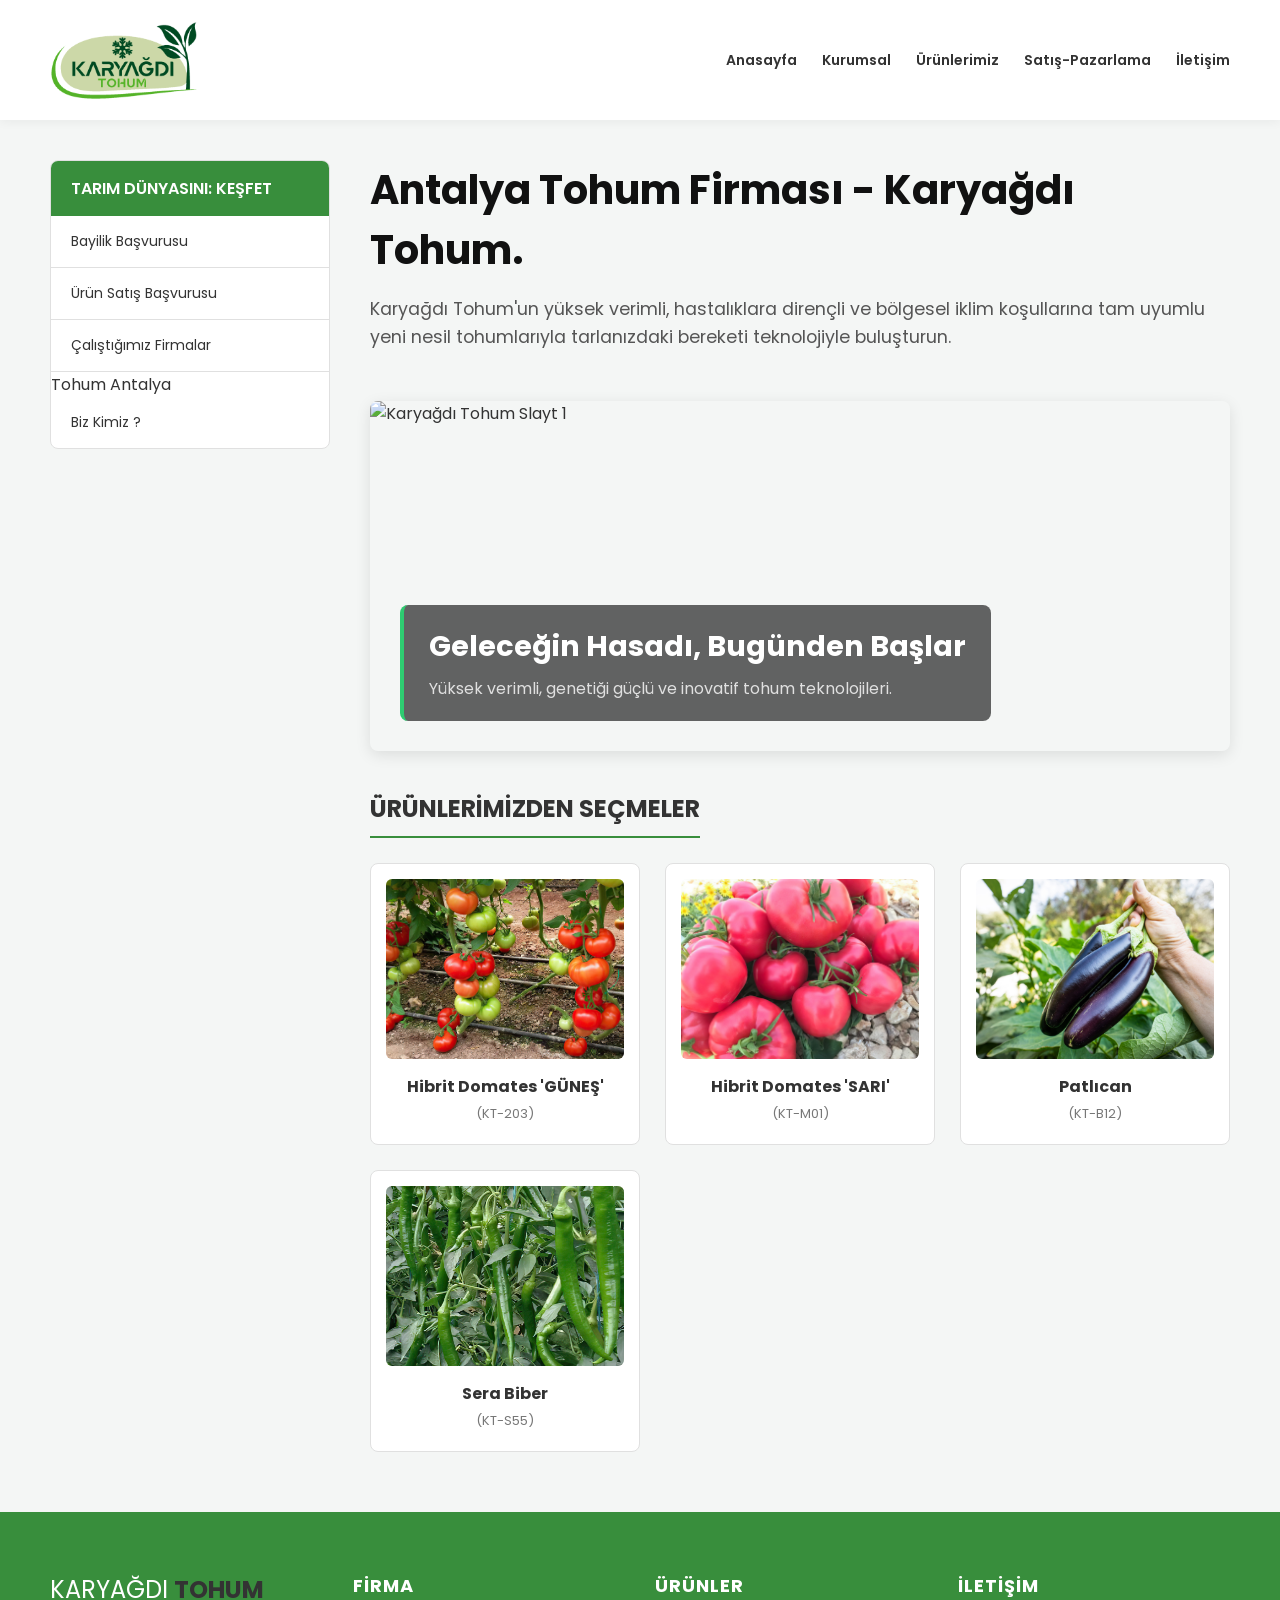
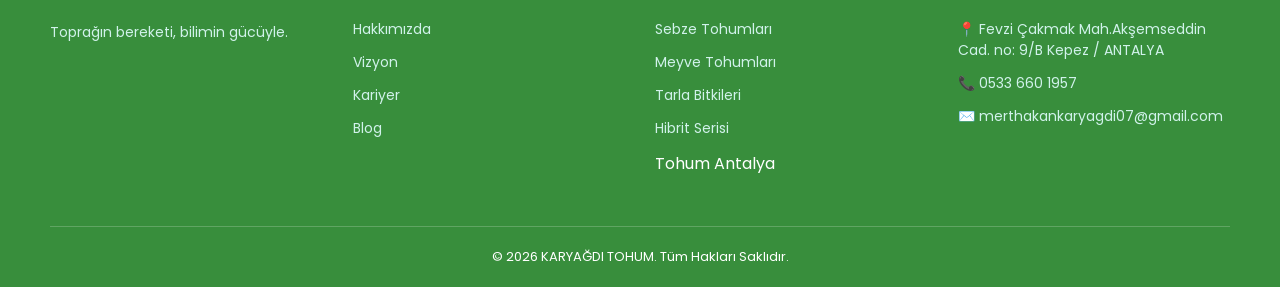
==== index.html @ 249918f2 "Update index.html" ====
<!DOCTYPE html>
<html lang="tr">
<head>
    <meta charset="UTF-8">
    <meta name="viewport" content="width=device-width, initial-scale=1.0">
	<title>Tohum Antalya | Sebze, Meyve ve Hibrit Tohum Çeşitleri | Karyağdı Tohum</title>
	<meta name="description" content="Antalya'da sebze, meyve ve hibrit tohum çözümleri. Domates, biber, salatalık ve tarla bitkileri tohumlarında Karyağdı Tohum güvencesi.">
    <meta property="og:image" content="https://karyagditohum.com/logo.png">
    <link rel="stylesheet" href="style.css">
    <link href="https://fonts.googleapis.com/css2?family=Poppins:wght@300;400;600;700&display=swap" rel="stylesheet">
</head>
<body>

    <header>
        <nav class="navbar">
           <div class="logo">
                <a href="#anasayfa">
                    <img src="logo.png" alt="Karyağdı Tohum Logosu" class="logo-img">
                </a>
            </div>

   <ul class="nav-links">
    <li class="dropdown"><a href="index.html">Anasayfa</a>
        <ul class="dropdown-menu">
            <li><a href="index.html">Öne Çıkanlar</a></li>
        </ul>
    </li>
    <li class="dropdown"><a href="kurumsal.html">Kurumsal</a>
        <ul class="dropdown-menu">
            <li><a href="kurumsal.html">Hakkımızda</a></li>
            <li><a href="kurumsal.html">Misyon ve Vizyon</a></li>
        </ul>
    </li>
    <li class="dropdown"><a href="urunler.html">Ürünlerimiz</a>
        <ul class="dropdown-menu">
            <li><a href="urunler.html">Sebze Tohumları</a></li>
            <li><a href="urunler.html">Meyve Tohumları</a></li>
            <li><a href="urunler.html">Tarla Bitkileri</a></li>
        </ul>
    </li>
    <li class="dropdown"><a href="satis.html">Satış-Pazarlama</a>
        <ul class="dropdown-menu">
            <li><a href="satis.html">Bayi Ağımız</a></li>
            <li><a href="satis.html">E-Katalog</a></li>
        </ul>
    </li>
    <li class="dropdown"><a href="iletisim.html">İletişim</a>
        <ul class="dropdown-menu">
            <li><a href="iletisim.html">Genel Merkez</a></li>
            <li><a href="iletisim.html">İletişim Formu</a></li>
        </ul>
    </li>
</ul>

            <div class="hamburger">
                <span class="bar"></span>
                <span class="bar"></span>
                <span class="bar"></span>
            </div>
        </nav>
    </header>

    <main class="homepage-container">
        
        <aside class="sidebar">
            <div class="sidebar-header">TARIM DÜNYASINI: KEŞFET</div>
            <ul class="sidebar-menu">
                <li><a href="satis.html">Bayilik Başvurusu</a></li>
                <li><a href="satis.html">Ürün Satış Başvurusu</a></li>
                <li><a href="urunler.html">Çalıştığımız Firmalar</a></li>
				<li<a href="karyagditohum.com/tohum-antalya.html">Tohum Antalya</a></li>
                <li><a href="kurumsal.html">Biz Kimiz ?</a></li>
                </ul>
        </aside>

        <div class="main-content">
            <section class="hero">
                <h1>Antalya Tohum Firması - Karyağdı Tohum.</h1>
                <p>Karyağdı Tohum'un yüksek verimli, hastalıklara dirençli ve bölgesel iklim koşullarına tam uyumlu yeni nesil tohumlarıyla tarlanızdaki bereketi teknolojiyle buluşturun.</p>
            </section>

	<section class="slider-container">
                <div class="slide active">
                    <img src="slider.jpg" alt="Karyağdı Tohum Slayt 1">
                    <div class="slide-content">
                        <h1>Geleceğin Hasadı, Bugünden Başlar</h1>
                        <p>Yüksek verimli, genetiği güçlü ve inovatif tohum teknolojileri.</p>
                    </div>
                </div>
                
                <div class="slide">
                    <img src="slider3.jpg" alt="Karyağdı Tohum Slayt 2">
                    <div class="slide-content">
                        <h1>Tarlanızın Bereketi, Bilimin Gücü</h1>
                        <p>Bölgenize ve ikliminize en uygun yeni nesil tarım çözümleri.</p>
                    </div>
                </div>
            </section>

          <section class="products">
                <h2>ÜRÜNLERİMİZDEN SEÇMELER</h2>
                <div class="product-grid">
                    <div class="product-card">
                        <img src="ürün(1).jpg" alt="Hibrit Domates" class="product-img">
                        <h3>Hibrit Domates 'GÜNEŞ'</h3>
                        <p>(KT-203)</p>
                    </div>
                    <div class="product-card">
                        <img src="ürün(2).jpg" alt="Hibrit Mısır" class="product-img">
                        <h3>Hibrit Domates 'SARI'</h3>
                        <p>(KT-M01)</p>
                    </div>
                    <div class="product-card">
                        <img src="ürün(3).jpg" alt="Dolmalık Biber" class="product-img">
                        <h3>Patlıcan</h3>
                        <p>(KT-B12)</p>
                    </div>
                    <div class="product-card">
                        <img src="ürün(4).jpg" alt="Sera Salatalık" class="product-img">
                        <h3>Sera Biber</h3>
                        <p>(KT-S55)</p>
                    </div>
                </div>
            </section>
        </div>

    </main>
 <footer class="footer">
        <div class="footer-container">
            <div class="footer-col logo-col">
                <span class="logo-text" style="color: white;">KARYAĞDI <strong>TOHUM</strong></span>
                <p style="margin-top: 15px; font-size: 14px; color: #d1f2eb;">Toprağın bereketi, bilimin gücüyle.</p>
            </div>
            <div class="footer-col">
                <h4>FİRMA</h4>
                <ul>
                    <li><a href="kurumsal.html">Hakkımızda</a></li>
                    <li><a href="kurumsal.html">Vizyon</a></li>
                    <li><a href="iletisim.html">Kariyer</a></li>
                    <li><a href="#">Blog</a></li>
                </ul>
            </div>
            <div class="footer-col">
                <h4>ÜRÜNLER</h4>
                <ul>
                    <li><a href="urunler.html">Sebze Tohumları</a></li>
                    <li><a href="urunler.html">Meyve Tohumları</a></li>
                    <li><a href="urunler.html">Tarla Bitkileri</a></li>
                    <li><a href="urunler.html">Hibrit Serisi</a></li>
					<li<a href="tohum-antalya.html">Tohum Antalya</a></li>
                </ul>
            </div>
            <div class="footer-col">
                <h4>İLETİŞİM</h4>
                <ul>
                    <li>📍 Fevzi Çakmak Mah.Akşemseddin Cad. no: 9/B Kepez / ANTALYA</li>
                    <li>📞 0533 660 1957</li>
                    <li>✉️ merthakankaryagdi07@gmail.com</li>
                </ul>
            </div>
        </div>
        <div class="footer-bottom">
            <p>&copy; 2026 KARYAĞDI TOHUM. Tüm Hakları Saklıdır.</p>
        </div>
    </footer>

    <script src="script.js"></script>
</body>
</html>
---- style.css ----
* { margin: 0; padding: 0; box-sizing: border-box; }

:root {
    --primary-green: #2ecc71;
    --dark-green: #388e3c; /* Daha koyu tarım yeşili */
    --text-dark: #333;
    --bg-light: #f4f6f5;
    --border-color: #e0e0e0;
}

body {
    font-family: 'Poppins', sans-serif;
    background-color: var(--bg-light);
    color: var(--text-dark);
}

/* --- HEADER & NAV --- */
header {
    background-color: #fff;
    box-shadow: 0 2px 10px rgba(0,0,0,0.05);
    position: sticky;
    top: 0;
    z-index: 1000;
}

.navbar {
    display: flex;
    justify-content: space-between;
    align-items: center;
    padding: 20px 50px;
    max-width: 1400px;
    margin: 0 auto;
}

/* Logonuzu eklediğinizde bu CSS devreye girecek */
.logo-img { 
    height: 80px; /* Logonun yüksekliği, ihtiyacınıza göre değiştirebilirsiniz */
    width: auto; 
    display: block;
    transition: transform 0.3s ease;
}

/* Mouse ile üzerine gelince logonun hafifçe büyümesi efekti (İsteğe bağlı) */
.logo-img:hover {
    transform: scale(1.05);
}
.logo-text { font-size: 24px; color: var(--dark-green); }
.logo-text strong { color: var(--text-dark); }

.nav-links { display: flex; list-style: none; gap: 25px; }
.nav-links li a {
    text-decoration: none; color: var(--text-dark);
    font-weight: 600; font-size: 14px; padding: 10px 0; display: block; transition: 0.3s;
}
.nav-links li a:hover { color: var(--dark-green); }

/* Dropdown */
.dropdown { position: relative; }
.dropdown-menu {
    position: absolute; top: 100%; left: 0; background-color: #fff;
    box-shadow: 0 8px 16px rgba(0,0,0,0.1); list-style: none; min-width: 200px;
    opacity: 0; visibility: hidden; transform: translateY(10px);
    transition: all 0.3s ease; border-top: 3px solid var(--dark-green);
}
.dropdown-menu li { border-bottom: 1px solid #f1f1f1; }
.dropdown-menu li a { padding: 12px 15px; font-weight: 400; font-size: 13px; }
.dropdown-menu li a:hover { background-color: #f4fbf6; padding-left: 20px; }
.dropdown:hover .dropdown-menu { opacity: 1; visibility: visible; transform: translateY(0); }

/* --- HOMEPAGE LAYOUT --- */
.homepage-container {
    display: flex;
    max-width: 1400px;
    margin: 40px auto;
    padding: 0 50px;
    gap: 40px;
}

/* --- SIDEBAR --- */
.sidebar {
    width: 280px;
    background-color: #fff;
    border: 1px solid var(--border-color);
    border-radius: 8px;
    overflow: hidden;
    height: fit-content;
}

.sidebar-header {
    background-color: var(--dark-green);
    color: #fff;
    padding: 15px 20px;
    font-weight: 600;
    font-size: 16px;
}

.sidebar-menu { list-style: none; }
.sidebar-menu li { border-bottom: 1px solid var(--border-color); }
.sidebar-menu li:last-child { border-bottom: none; }
.sidebar-menu li a {
    display: block; padding: 15px 20px; text-decoration: none;
    color: var(--text-dark); font-size: 14px; transition: 0.3s;
}
.sidebar-menu li a:hover {
    background-color: #e8f5e9; color: var(--dark-green); padding-left: 25px; font-weight: 600;
}

/* --- MAIN CONTENT --- */
.main-content {
    flex: 1; /* Geri kalan alanı kapla */
}

.hero { margin-bottom: 50px; }
.hero h1 { font-size: 2.5rem; color: #111; margin-bottom: 15px; }
.hero p { font-size: 1.1rem; color: #555; line-height: 1.6; }
/* --- SLIDER TASARIMI --- */
.slider-container {
    position: relative;
    width: 100%;
    height: 350px; /* Slider yüksekliğini buradan ayarlayabilirsiniz */
    border-radius: 8px;
    overflow: hidden;
    margin-bottom: 40px;
    box-shadow: 0 4px 15px rgba(0,0,0,0.1);
}

.slide {
    position: absolute;
    top: 0;
    left: 0;
    width: 100%;
    height: 100%;
    opacity: 0;
    transition: opacity 1s ease-in-out; /* Slaytlar arası yumuşak geçiş süresi */
    z-index: 1;
}

.slide.active {
    opacity: 1;
    z-index: 2;
}

.slide img {
    width: 100%;
    height: 100%;
    object-fit: cover; /* Görselin alanı orantılı kaplamasını sağlar */
}

/* Slayt Üzerindeki Yazı Alanı */
.slide-content {
    position: absolute;
    bottom: 30px;
    left: 30px;
    background: rgba(0, 0, 0, 0.6); /* Yazının arkasına hafif siyah transparan fon */
    color: #fff;
    padding: 20px 25px;
    border-radius: 8px;
    max-width: 80%;
    border-left: 4px solid var(--primary-green);
}

.slide-content h1 {
    font-size: 1.8rem;
    margin-bottom: 8px;
}

.slide-content p {
    font-size: 1rem;
    color: #e0e0e0;
}

@media (max-width: 768px) {
    .slider-container { height: 250px; }
    .slide-content h1 { font-size: 1.3rem; }
    .slide-content p { font-size: 0.9rem; }
    .slide-content { bottom: 15px; left: 15px; padding: 15px; }
}

/* --- PRODUCTS GRID --- */
.products h2 { font-size: 1.5rem; margin-bottom: 25px; border-bottom: 2px solid var(--dark-green); padding-bottom: 10px; display: inline-block;}

.product-grid {
    display: grid;
    grid-template-columns: repeat(auto-fill, minmax(220px, 1fr));
    gap: 25px;
}

.product-card {
    background: #fff;
    border: 1px solid var(--border-color);
    border-radius: 8px;
    padding: 15px;
    text-align: center;
    transition: transform 0.3s ease, box-shadow 0.3s ease;
}

.product-card:hover {
    transform: translateY(-5px);
    box-shadow: 0 10px 20px rgba(0,0,0,0.08);
}

/* Eklenen yeni görsel stili */
.product-img {
    width: 100%;
    height: 180px;
    object-fit: cover; /* Görselin en-boy oranını bozmadan alanı kaplamasını sağlar */
    border-radius: 6px;
    margin-bottom: 15px;
    display: block;
}

.product-card h3 { font-size: 16px; margin-bottom: 5px; color: var(--text-dark); }
.product-card p { font-size: 13px; color: #777; }

/* --- FOOTER --- */
.footer {
    background-color: var(--dark-green);
    color: #fff;
    padding: 60px 50px 20px 50px;
    margin-top: 60px;
}

.footer-container {
    display: flex;
    flex-wrap: wrap;
    justify-content: space-between;
    max-width: 1400px;
    margin: 0 auto;
    gap: 30px;
}

.footer-col { flex: 1; min-width: 200px; }
.footer-col h4 { font-size: 18px; margin-bottom: 20px; text-transform: uppercase; letter-spacing: 1px;}
.footer-col ul { list-style: none; }
.footer-col ul li { margin-bottom: 12px; font-size: 14px; color: #d1f2eb;}
.footer-col ul li a { color: #d1f2eb; text-decoration: none; transition: 0.3s; }
.footer-col ul li a:hover { color: #fff; padding-left: 5px; }

.footer-bottom {
    text-align: center; margin-top: 50px; padding-top: 20px;
    border-top: 1px solid rgba(255,255,255,0.2); font-size: 13px;
}

/* --- RESPONSIVE TASARIM (Mobil) --- */
.hamburger { display: none; cursor: pointer; }
.bar { display: block; width: 25px; height: 3px; margin: 5px auto; background-color: var(--text-dark); transition: 0.3s; }

@media (max-width: 992px) {
    .homepage-container { flex-direction: column; }
    .sidebar { width: 100%; }
    
    .hamburger { display: block; }
    .nav-links {
        position: absolute; left: -100%; top: 70px; flex-direction: column;
        background-color: #fff; width: 100%; text-align: center; transition: 0.3s;
        box-shadow: 0 10px 10px rgba(0,0,0,0.1); gap: 0;
    }
    .nav-links.active { left: 0; }
    .dropdown-menu { position: relative; min-width: 100%; display: none; box-shadow: none; border:none;}
    .dropdown:hover .dropdown-menu { display: block; transform: none; }
}
/* Kataloğu İndir Butonu Stili */
.download-btn {
    display: inline-block;
    margin-top: 15px;
    padding: 10px 20px;
    background-color: var(--primary-green);
    color: white !important; /* Üstteki link renklerini ezmek için */
    text-decoration: none;
    font-size: 13px;
    font-weight: 600;
    border-radius: 50px; /* Oval modern görünüm */
    transition: all 0.3s ease;
    border: 2px solid transparent;
}

.download-btn:hover {
    background-color: transparent;
    color: var(--primary-green) !important;
    border-color: var(--primary-green);
    transform: translateY(-2px);
}

/* Ürün kartı içindeki hizalamayı düzeltmek için */
.product-card {
    display: flex;
    flex-direction: column;
    justify-content: space-between;
    height: 100%;
    padding-bottom: 20px;
}
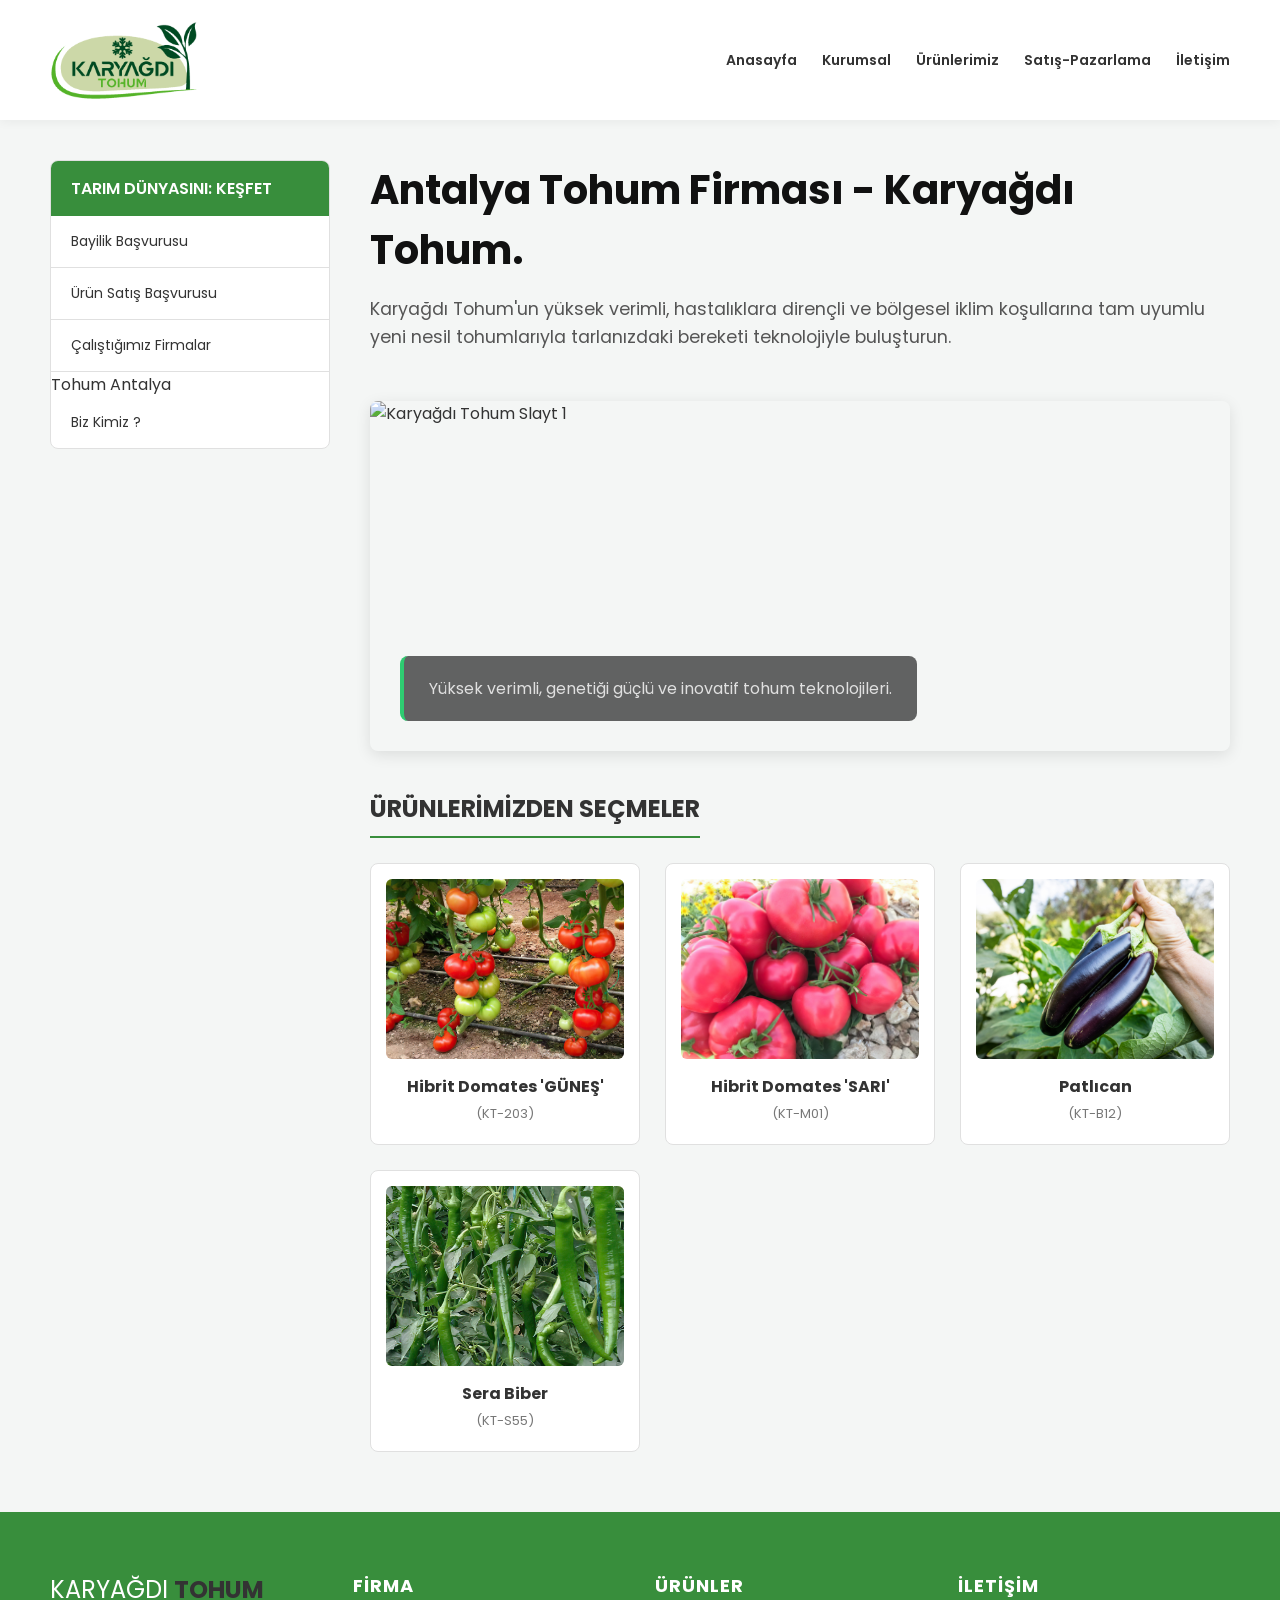
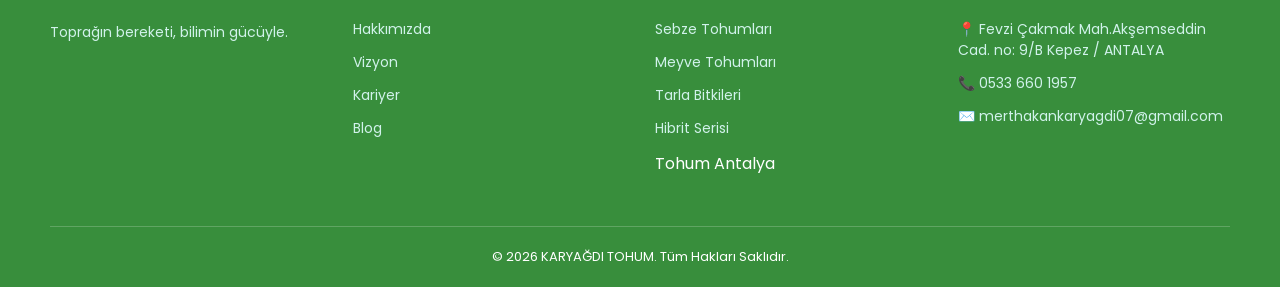
==== commit 0be65135: "Update index.html" ====
--- a/index.html
+++ b/index.html
@@ -83,7 +83,7 @@
                 <div class="slide active">
                     <img src="slider.jpg" alt="Karyağdı Tohum Slayt 1">
                     <div class="slide-content">
-                        <h1>Geleceğin Hasadı, Bugünden Başlar</h1>
+                       
                         <p>Yüksek verimli, genetiği güçlü ve inovatif tohum teknolojileri.</p>
                     </div>
                 </div>
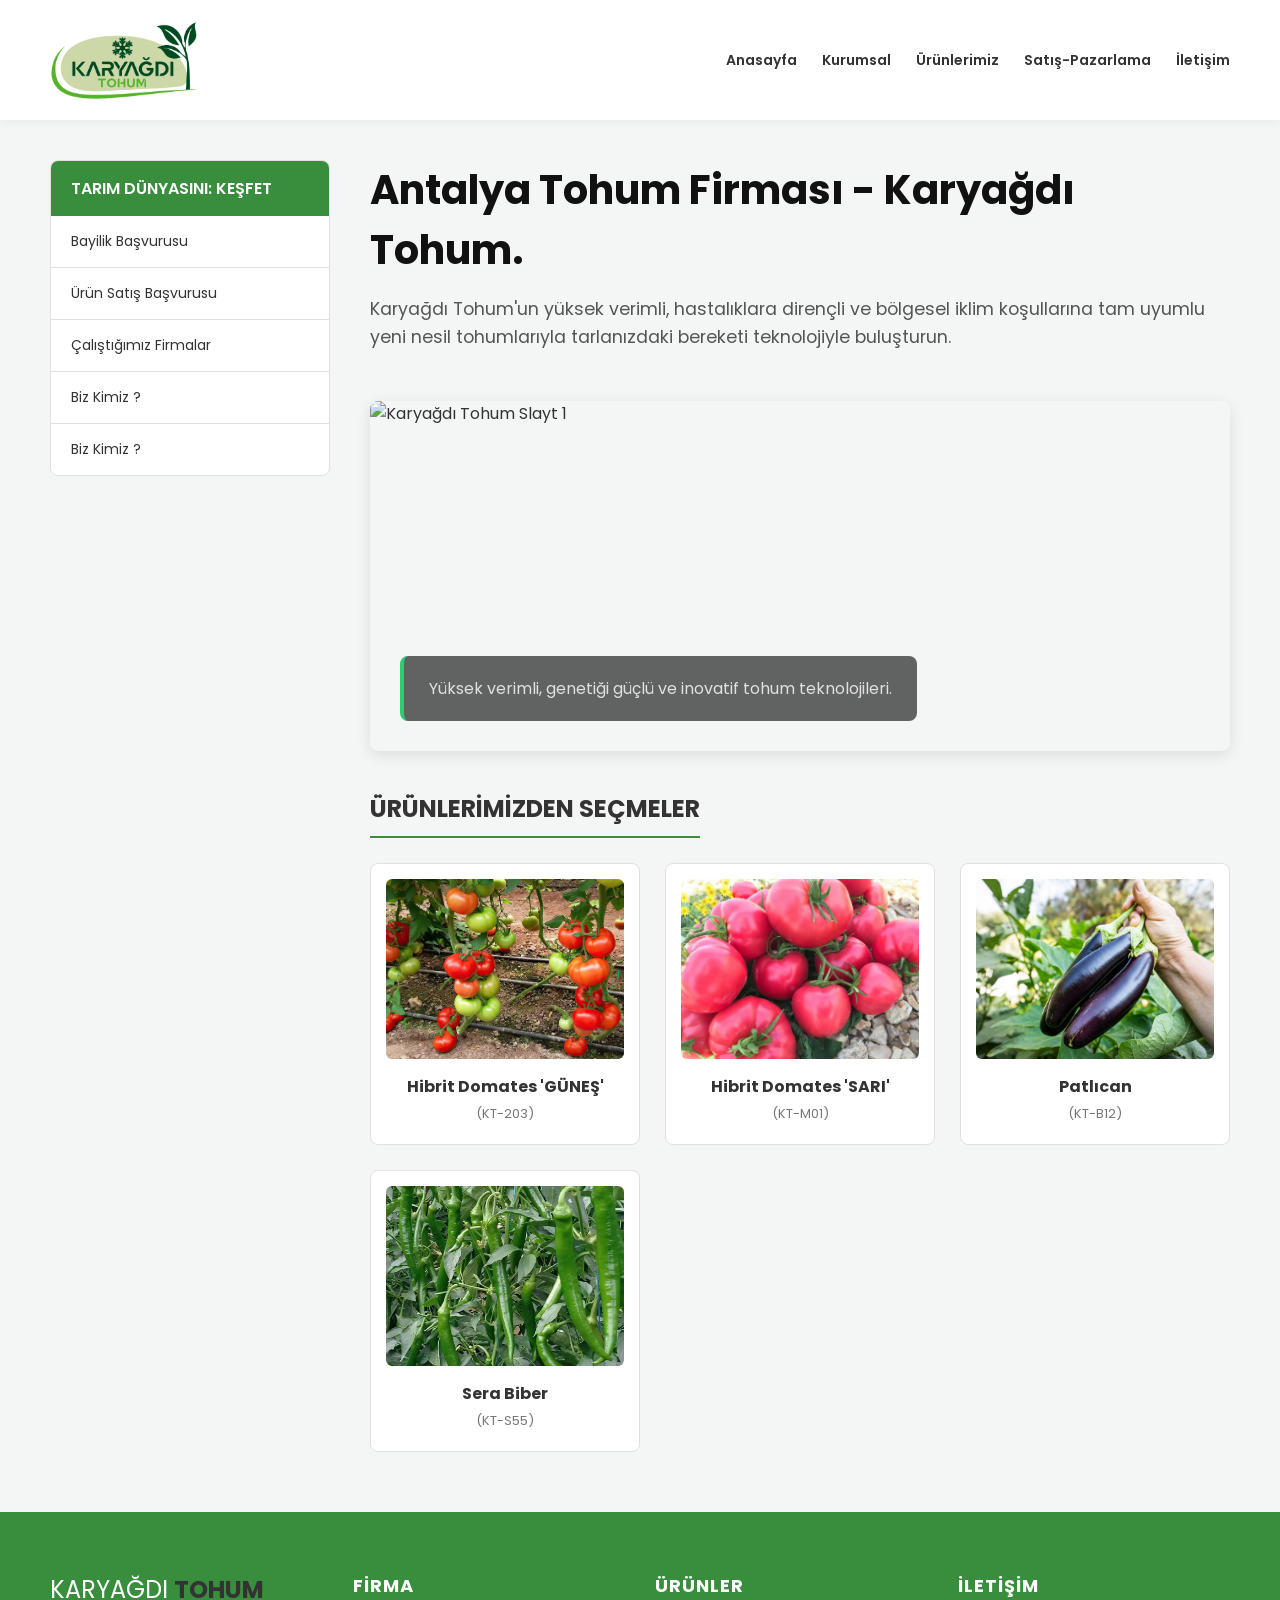
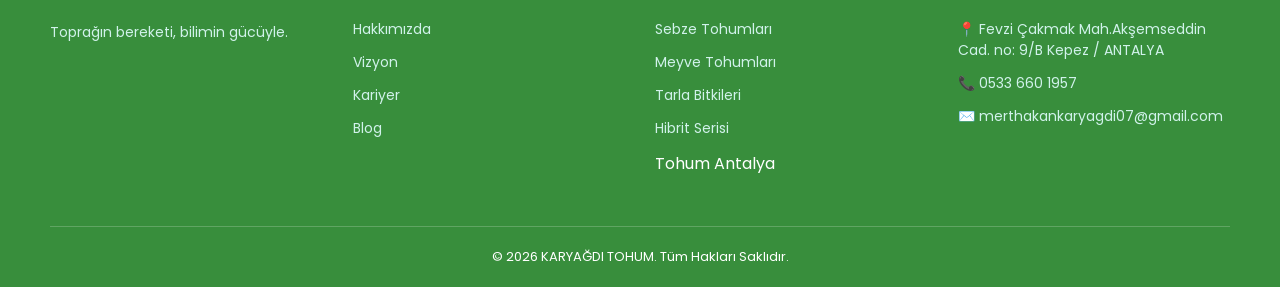
==== commit c6999b98: "Update index.html" ====
--- a/index.html
+++ b/index.html
@@ -68,7 +68,7 @@
                 <li><a href="satis.html">Bayilik Başvurusu</a></li>
                 <li><a href="satis.html">Ürün Satış Başvurusu</a></li>
                 <li><a href="urunler.html">Çalıştığımız Firmalar</a></li>
-				<li<a href="karyagditohum.com/tohum-antalya.html">Tohum Antalya</a></li>
+				<li><a href="kurumsal.html">Biz Kimiz ?</a></li>
                 <li><a href="kurumsal.html">Biz Kimiz ?</a></li>
                 </ul>
         </aside>
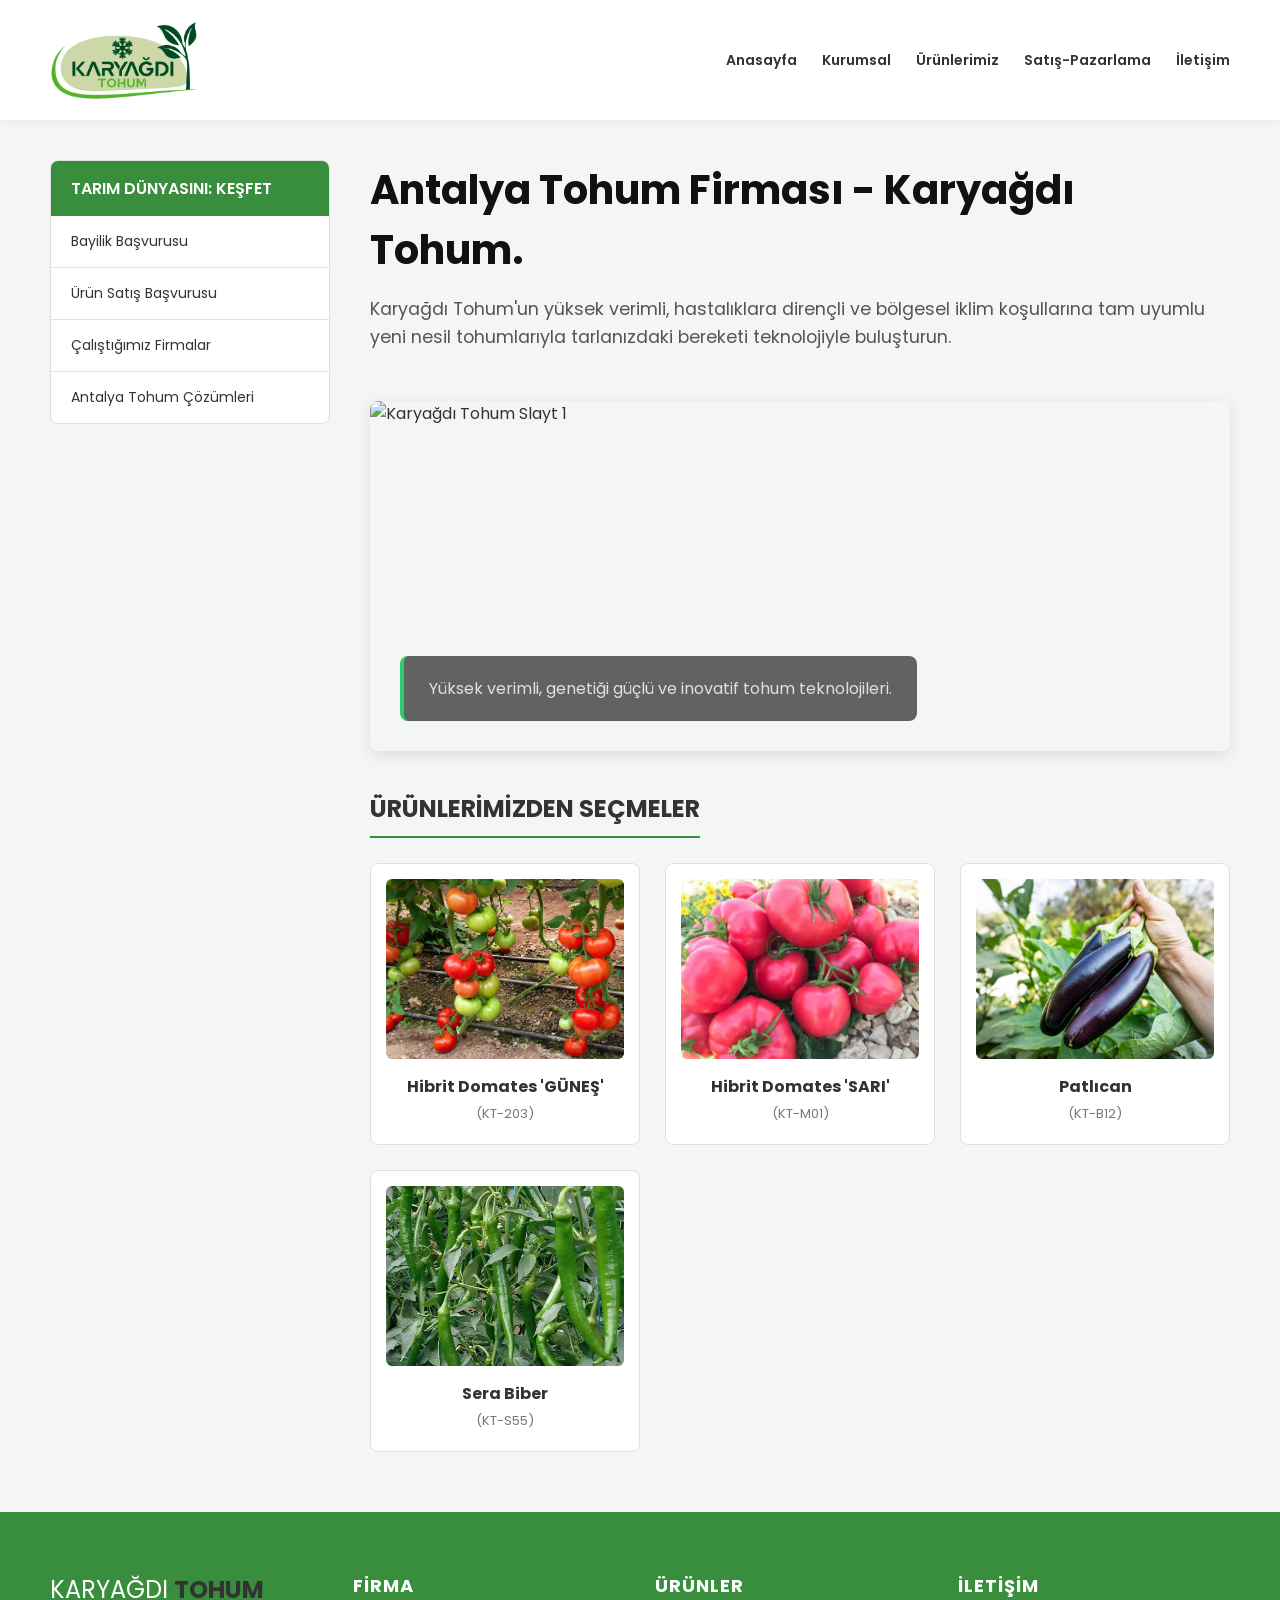
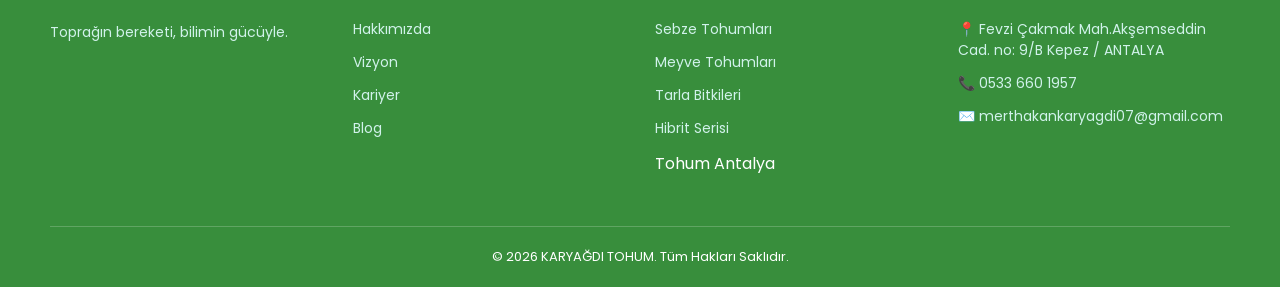
==== commit 85f726ef: "Update index.html" ====
--- a/index.html
+++ b/index.html
@@ -68,8 +68,7 @@
                 <li><a href="satis.html">Bayilik Başvurusu</a></li>
                 <li><a href="satis.html">Ürün Satış Başvurusu</a></li>
                 <li><a href="urunler.html">Çalıştığımız Firmalar</a></li>
-				<li><a href="kurumsal.html">Biz Kimiz ?</a></li>
-                <li><a href="kurumsal.html">Biz Kimiz ?</a></li>
+				<li><a href="tohum-antalya">Antalya Tohum Çözümleri</a></li>
                 </ul>
         </aside>
 
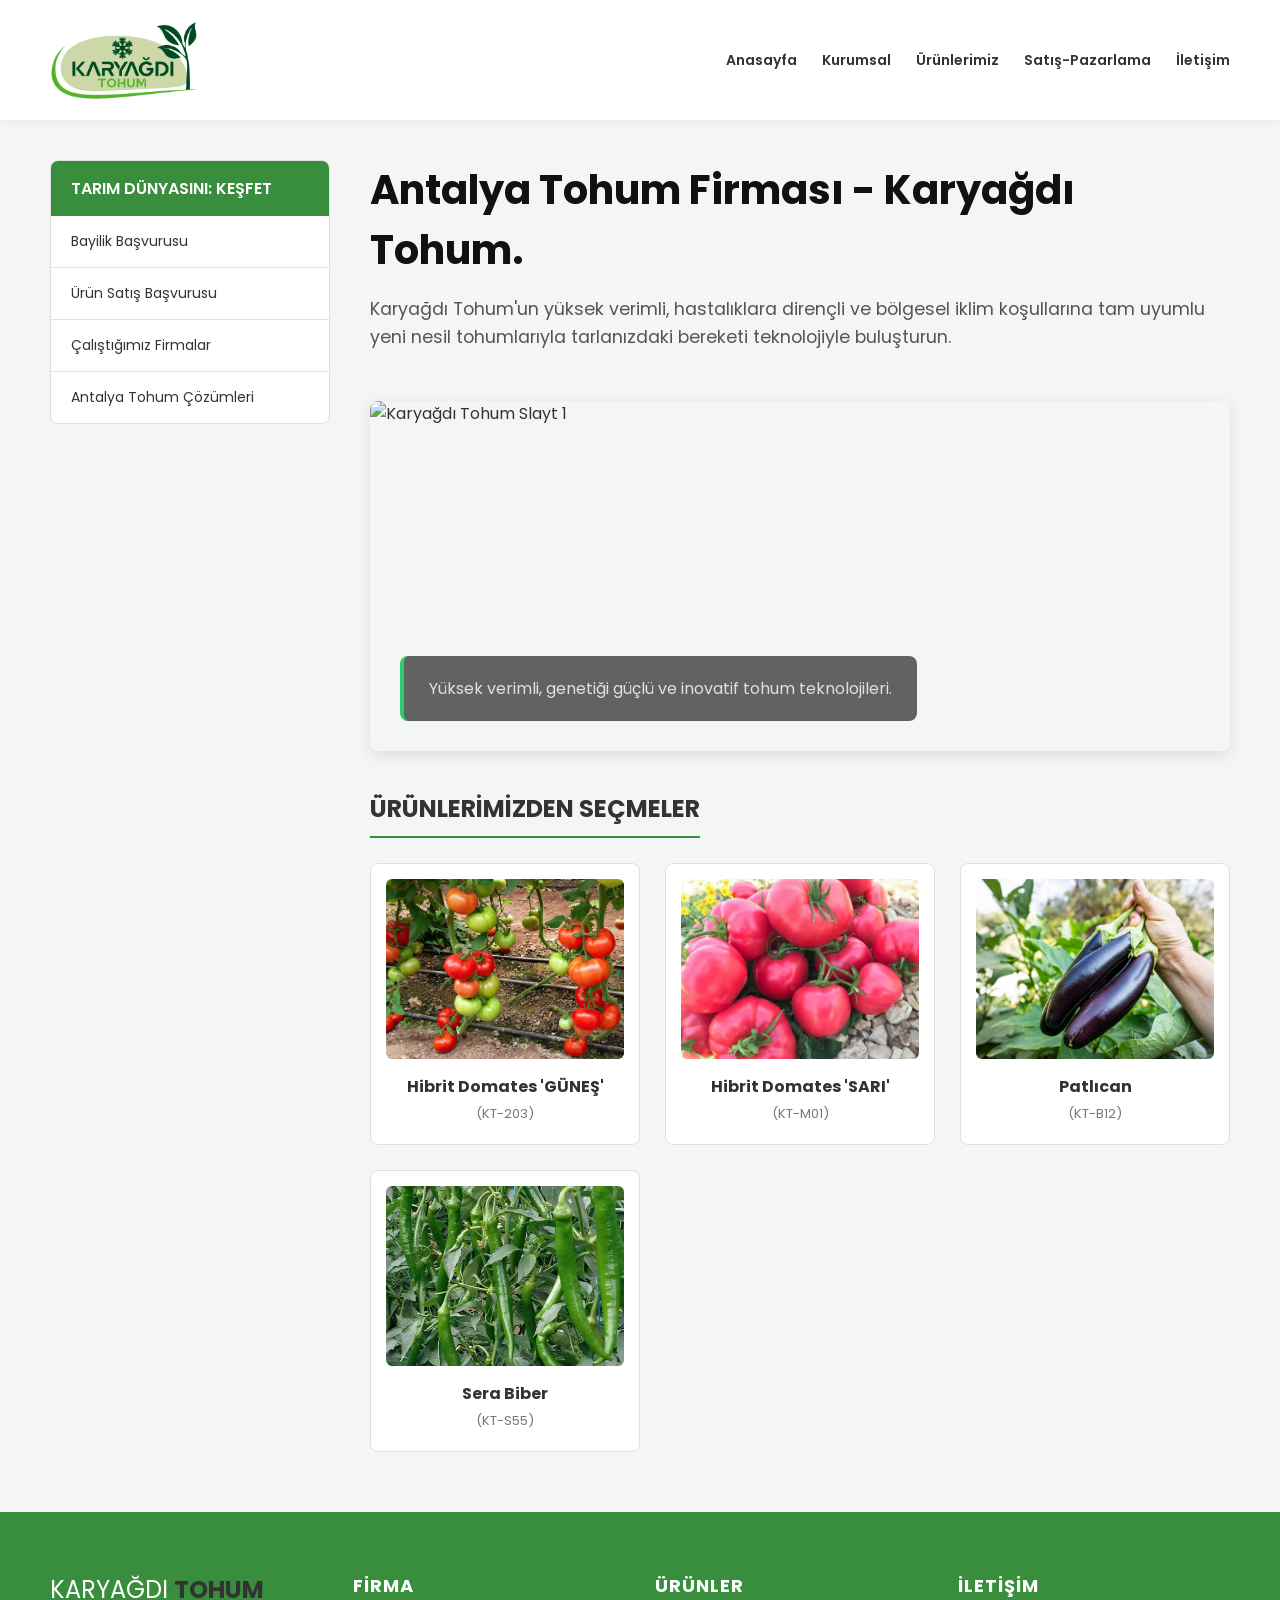
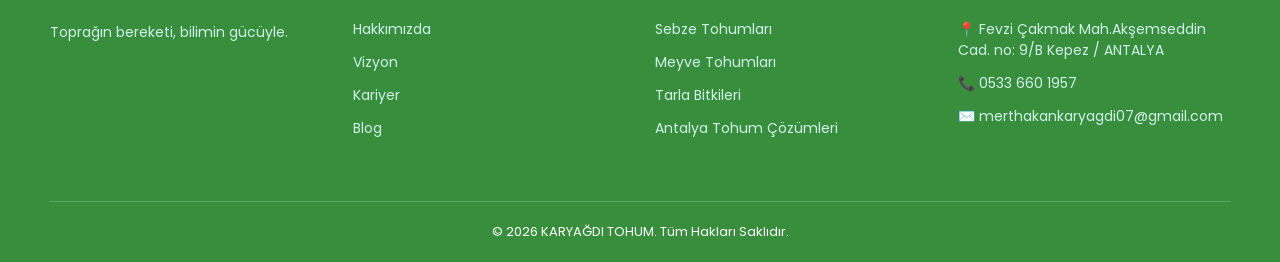
==== commit d210b8f4: "Update index.html" ====
--- a/index.html
+++ b/index.html
@@ -145,9 +145,8 @@
                     <li><a href="urunler.html">Sebze Tohumları</a></li>
                     <li><a href="urunler.html">Meyve Tohumları</a></li>
                     <li><a href="urunler.html">Tarla Bitkileri</a></li>
-                    <li><a href="urunler.html">Hibrit Serisi</a></li>
-					<li<a href="tohum-antalya.html">Tohum Antalya</a></li>
-                </ul>
+                    <li><a href="tohum-antalya">Antalya Tohum Çözümleri</a></li>
+					</ul>
             </div>
             <div class="footer-col">
                 <h4>İLETİŞİM</h4>
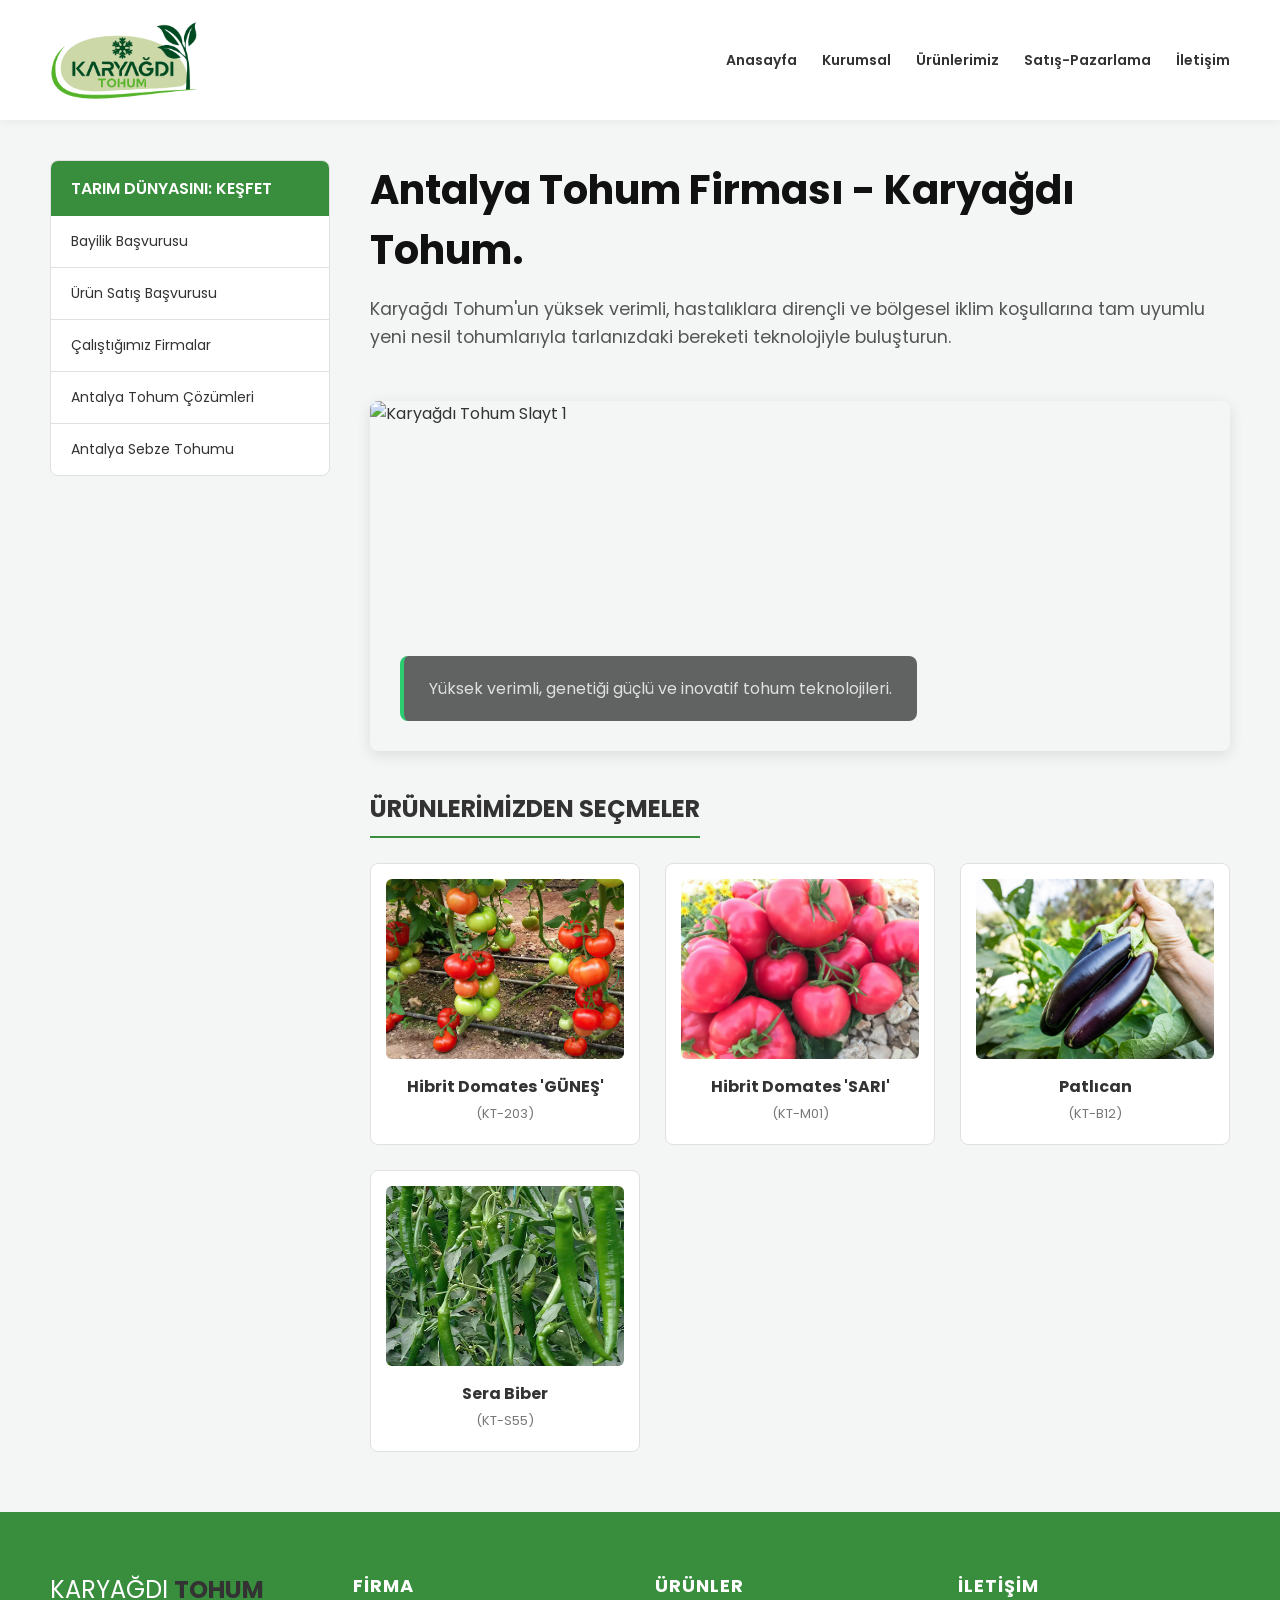
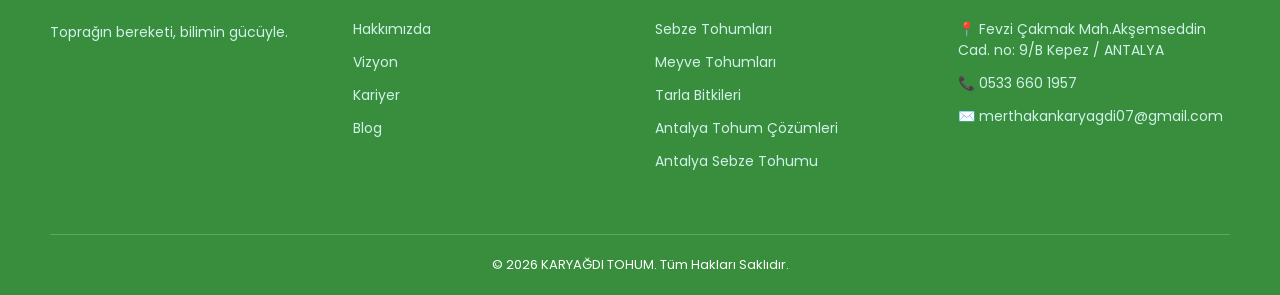
==== commit 5712b2f9: "Update index.html" ====
--- a/index.html
+++ b/index.html
@@ -69,6 +69,7 @@
                 <li><a href="satis.html">Ürün Satış Başvurusu</a></li>
                 <li><a href="urunler.html">Çalıştığımız Firmalar</a></li>
 				<li><a href="tohum-antalya">Antalya Tohum Çözümleri</a></li>
+				<li><a href="/antalya-sebze-tohumu.html">Antalya Sebze Tohumu</a></li>
                 </ul>
         </aside>
 
@@ -146,6 +147,7 @@
                     <li><a href="urunler.html">Meyve Tohumları</a></li>
                     <li><a href="urunler.html">Tarla Bitkileri</a></li>
                     <li><a href="tohum-antalya">Antalya Tohum Çözümleri</a></li>
+					<li><a href="/antalya-sebze-tohumu.html">Antalya Sebze Tohumu</a></li>
 					</ul>
             </div>
             <div class="footer-col">
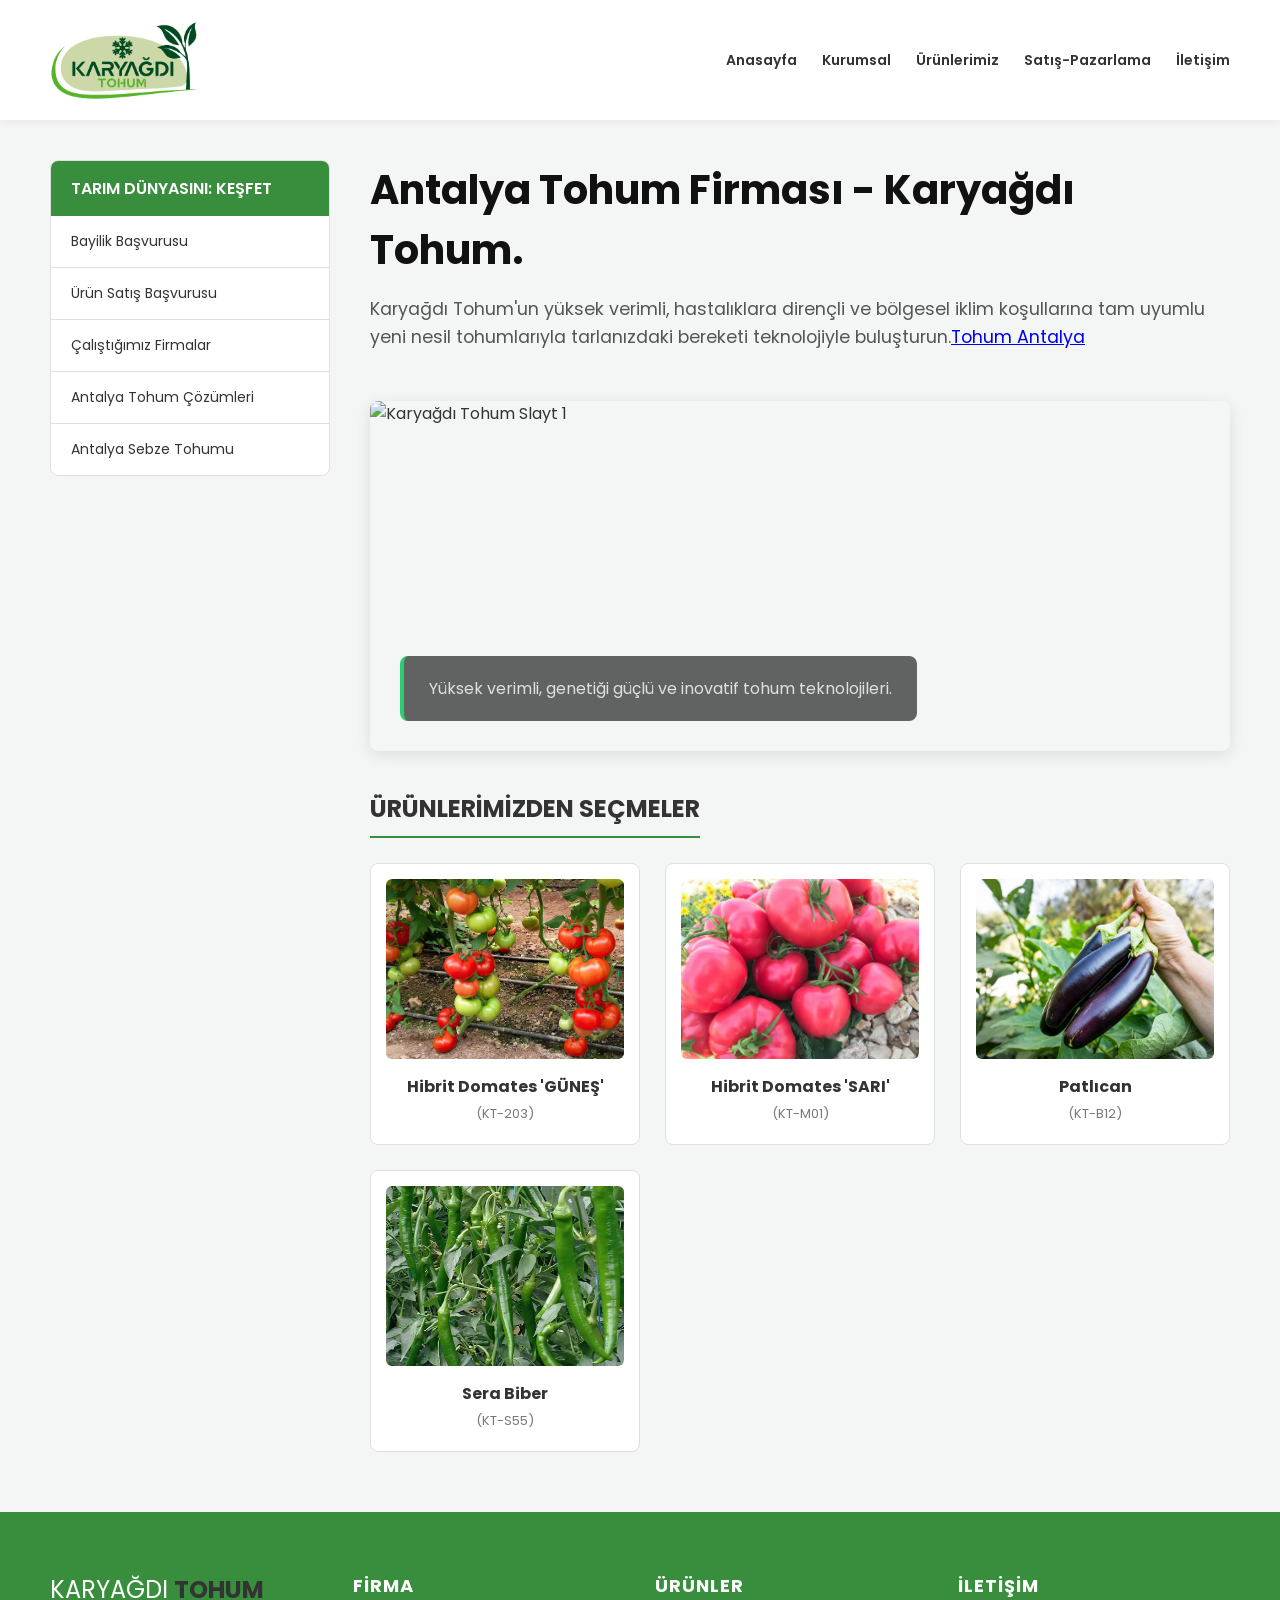
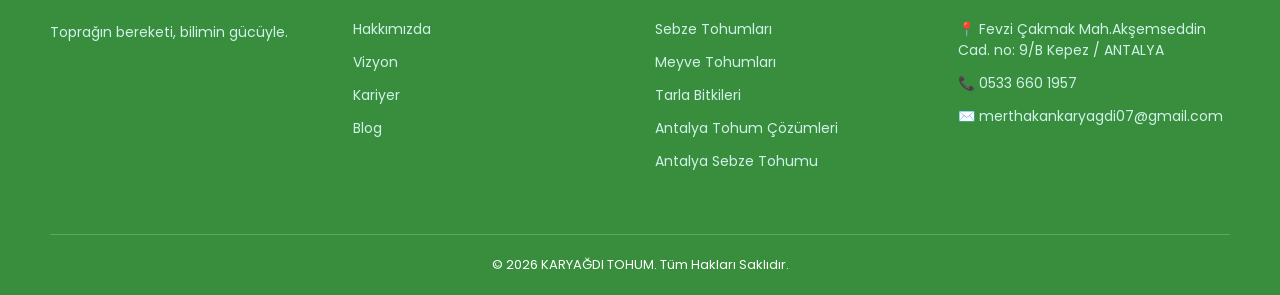
==== commit e9b26507: "Update index.html" ====
--- a/index.html
+++ b/index.html
@@ -76,7 +76,7 @@
         <div class="main-content">
             <section class="hero">
                 <h1>Antalya Tohum Firması - Karyağdı Tohum.</h1>
-                <p>Karyağdı Tohum'un yüksek verimli, hastalıklara dirençli ve bölgesel iklim koşullarına tam uyumlu yeni nesil tohumlarıyla tarlanızdaki bereketi teknolojiyle buluşturun.</p>
+                <p>Karyağdı Tohum'un yüksek verimli, hastalıklara dirençli ve bölgesel iklim koşullarına tam uyumlu yeni nesil tohumlarıyla tarlanızdaki bereketi teknolojiyle buluşturun.<a href="/tohum-antalya.html">Tohum Antalya</a></p>
             </section>
 
 	<section class="slider-container">
@@ -92,7 +92,7 @@
                     <img src="slider3.jpg" alt="Karyağdı Tohum Slayt 2">
                     <div class="slide-content">
                         <h1>Tarlanızın Bereketi, Bilimin Gücü</h1>
-                        <p>Bölgenize ve ikliminize en uygun yeni nesil tarım çözümleri.</p>
+                        <p>Bölgenize ve ikliminize en uygun yeni nesil tarım çözümleri.<a href="/antalya-sebze-tohumu.html">Antalya Sebze Tohumu</a></p>
                     </div>
                 </div>
             </section>
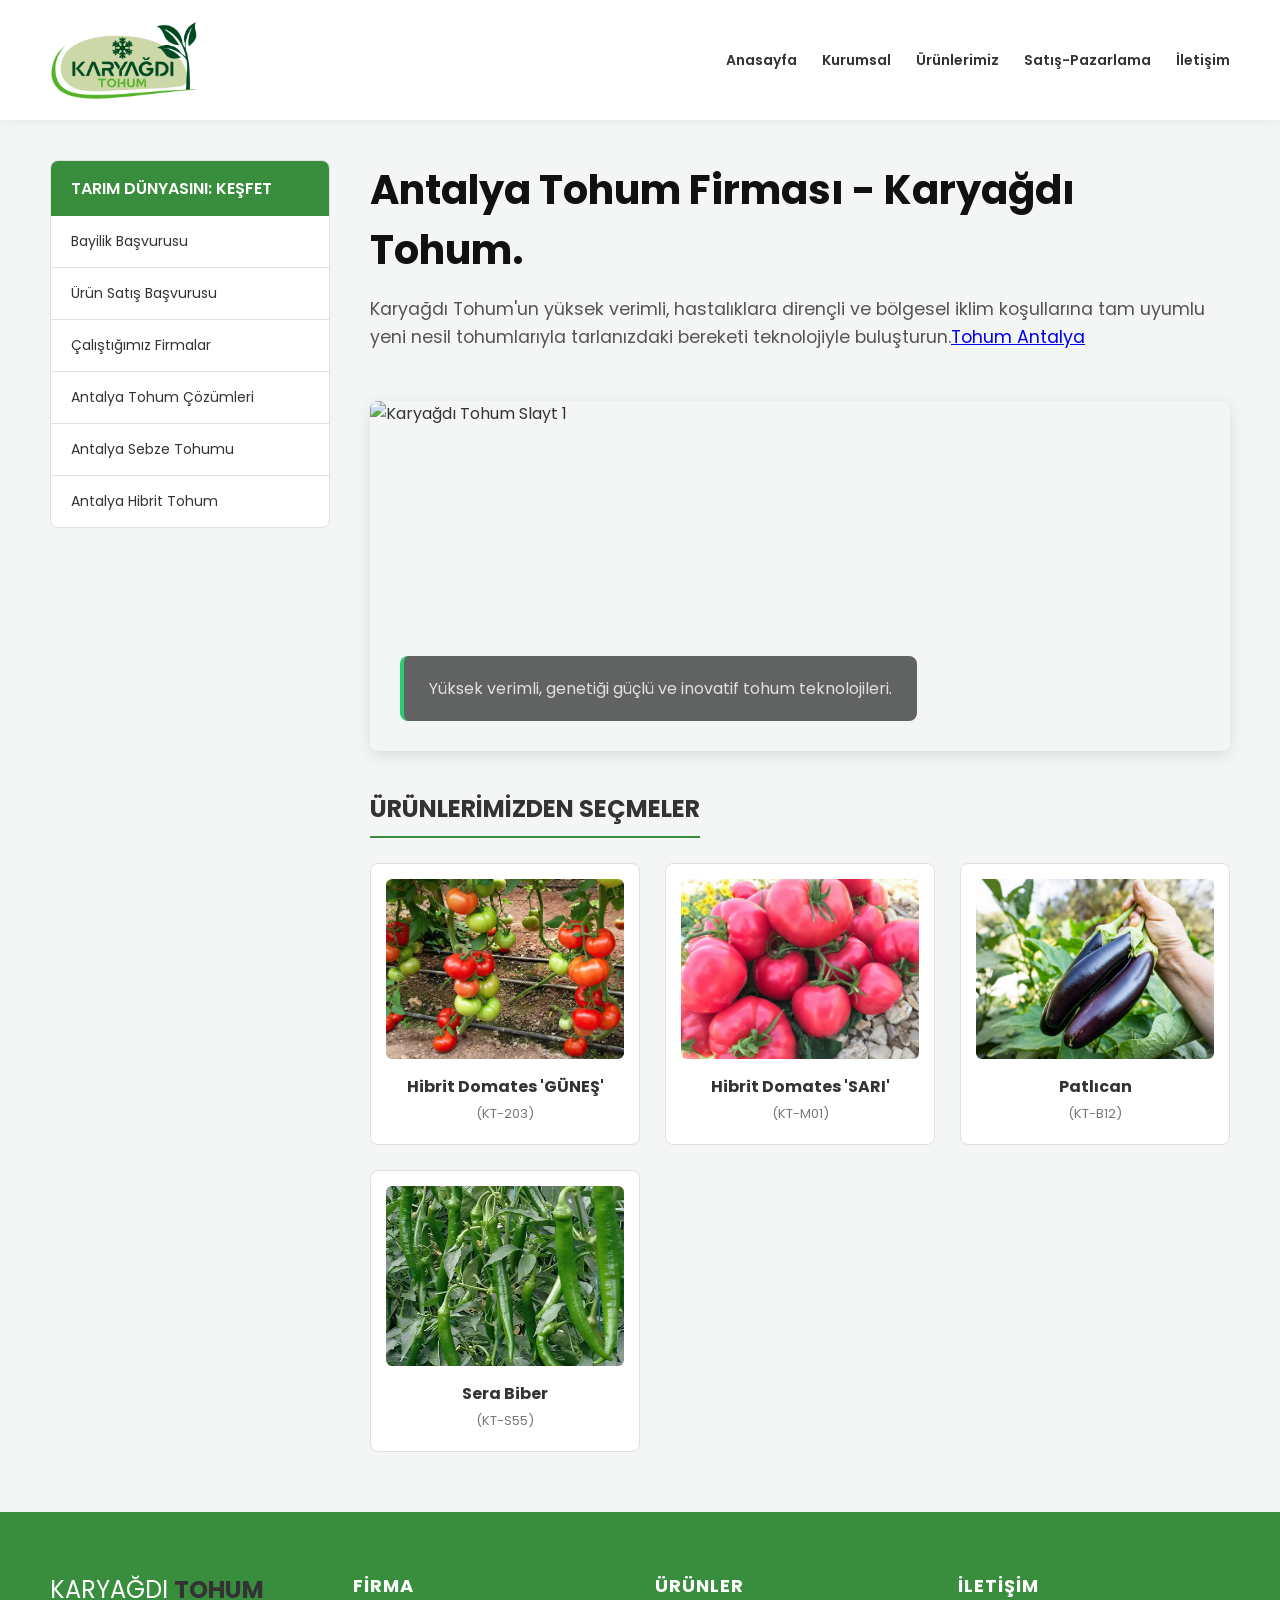
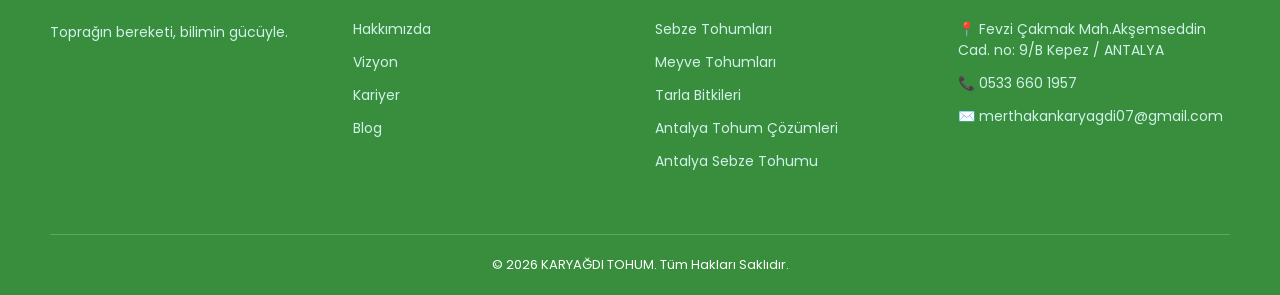
==== commit a861beac: "Update index.html" ====
--- a/index.html
+++ b/index.html
@@ -70,6 +70,7 @@
                 <li><a href="urunler.html">Çalıştığımız Firmalar</a></li>
 				<li><a href="tohum-antalya">Antalya Tohum Çözümleri</a></li>
 				<li><a href="/antalya-sebze-tohumu.html">Antalya Sebze Tohumu</a></li>
+				<li><a href="/antalya-hibrit-tohum.html">Antalya Hibrit Tohum</a></li>
                 </ul>
         </aside>
 
